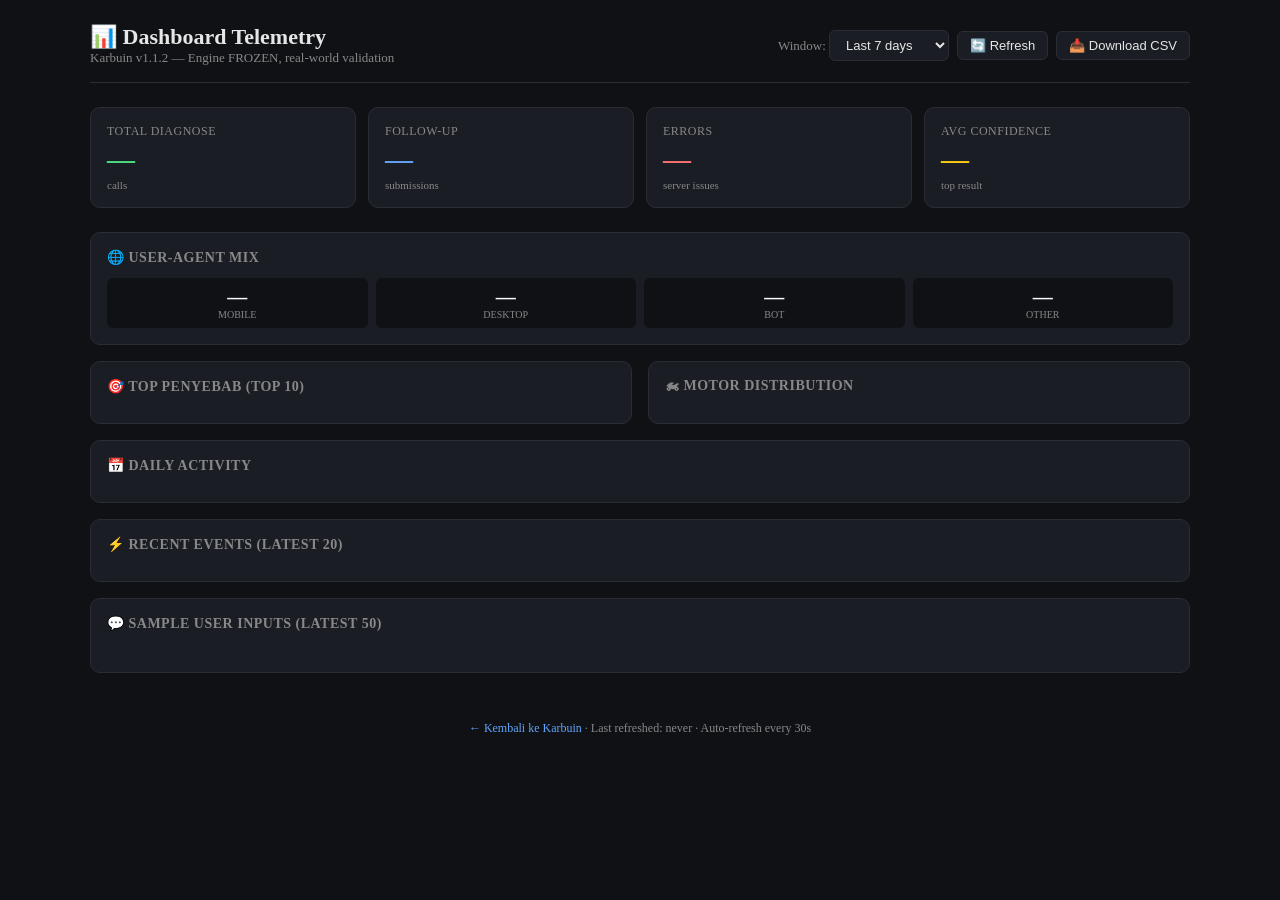
==== ui/dashboard.html @ 9f129080 "v1.1.3: Telemetry dashboard + CSV export + recent events Engine FROZEN. Only observability features." ====
<!DOCTYPE html>
<html lang="id">
<head>
  <meta charset="UTF-8">
  <meta name="viewport" content="width=device-width, initial-scale=1.0">
  <title>📊 Dashboard Telemetry — Karbuin</title>
  <link rel="stylesheet" href="/css/components.css">
  <link rel="stylesheet" href="/css/pages.css">
  <style>
    body { background: #0f1115; color: #e6e6e6; }
    .dash { max-width: 1100px; margin: 0 auto; padding: 16px; }
    .dash-header {
      display: flex; align-items: center; justify-content: space-between;
      flex-wrap: wrap; gap: 12px; margin-bottom: 24px;
      padding-bottom: 16px; border-bottom: 1px solid #2a2d35;
    }
    .dash-header h1 { margin: 0; font-size: 22px; }
    .dash-header .meta { color: #888; font-size: 13px; }
    .controls {
      display: flex; gap: 8px; align-items: center; flex-wrap: wrap;
    }
    .controls select, .controls button {
      background: #1a1d23; color: #e6e6e6; border: 1px solid #2a2d35;
      padding: 6px 12px; border-radius: 6px; font-size: 13px; cursor: pointer;
    }
    .controls button:hover { background: #2a2d35; }
    .stats-grid {
      display: grid; grid-template-columns: repeat(auto-fit, minmax(180px, 1fr));
      gap: 12px; margin-bottom: 24px;
    }
    .stat-card {
      background: #1a1d23; border: 1px solid #2a2d35; border-radius: 10px;
      padding: 16px;
    }
    .stat-card .label { color: #888; font-size: 12px; text-transform: uppercase; letter-spacing: 0.5px; }
    .stat-card .value { font-size: 28px; font-weight: 600; margin-top: 4px; color: #fafafa; }
    .stat-card .delta { font-size: 11px; color: #888; margin-top: 4px; }
    .stat-card.diagnose .value { color: #4ade80; }
    .stat-card.followup .value { color: #60a5fa; }
    .stat-card.error .value { color: #f87171; }
    .stat-card.conf .value { color: #facc15; }
    .panels {
      display: grid; grid-template-columns: 1fr 1fr; gap: 16px;
    }
    @media (max-width: 768px) {
      .panels { grid-template-columns: 1fr; }
    }
    .panel {
      background: #1a1d23; border: 1px solid #2a2d35; border-radius: 10px;
      padding: 16px;
    }
    .panel h3 { margin: 0 0 12px 0; font-size: 14px; color: #888; text-transform: uppercase; letter-spacing: 0.5px; }
    .bar-row { display: flex; align-items: center; gap: 8px; padding: 6px 0; font-size: 13px; }
    .bar-row .name { flex: 1; color: #e6e6e6; overflow: hidden; text-overflow: ellipsis; white-space: nowrap; }
    .bar-row .count { color: #888; font-variant-numeric: tabular-nums; min-width: 32px; text-align: right; }
    .bar-row .bar { flex: 0 0 100px; height: 6px; background: #2a2d35; border-radius: 3px; overflow: hidden; }
    .bar-row .bar-fill { height: 100%; background: linear-gradient(90deg, #4ade80, #60a5fa); }
    .daily-row {
      display: grid; grid-template-columns: 100px 60px 60px 60px 1fr; gap: 8px;
      padding: 4px 0; font-size: 12px; font-variant-numeric: tabular-nums;
      align-items: center;
    }
    .daily-row.header { color: #666; text-transform: uppercase; letter-spacing: 0.5px; border-bottom: 1px solid #2a2d35; padding-bottom: 4px; }
    .daily-row .mini-bar { display: flex; gap: 1px; height: 8px; }
    .daily-row .mini-bar div { height: 100%; }
    .events-list { max-height: 400px; overflow-y: auto; }
    .event-row {
      display: grid; grid-template-columns: 60px 80px 1fr; gap: 8px;
      padding: 6px 4px; font-size: 12px; border-bottom: 1px solid #2a2d35;
    }
    .event-row:last-child { border-bottom: none; }
    .event-row .ts { color: #888; font-variant-numeric: tabular-nums; }
    .event-row .type { font-weight: 600; padding: 1px 6px; border-radius: 4px; text-align: center; font-size: 10px; text-transform: uppercase; }
    .event-row .type.diagnose { background: #14532d; color: #4ade80; }
    .event-row .type.followup { background: #1e3a8a; color: #60a5fa; }
    .event-row .type.error { background: #7f1d1d; color: #f87171; }
    .event-row .info { color: #cbd5e1; overflow: hidden; text-overflow: ellipsis; white-space: nowrap; }
    .input-samples { font-size: 12px; max-height: 300px; overflow-y: auto; }
    .input-samples li {
      padding: 4px 8px; background: #0f1115; border-left: 2px solid #4ade80;
      margin: 4px 0; color: #cbd5e1;
    }
    .empty-state { color: #666; padding: 24px; text-align: center; font-style: italic; }
    .footer-link {
      text-align: center; margin-top: 32px; padding: 16px;
      color: #888; font-size: 12px;
    }
    .footer-link a { color: #60a5fa; text-decoration: none; }
    .ua-grid {
      display: grid; grid-template-columns: repeat(auto-fit, minmax(80px, 1fr));
      gap: 8px; margin-top: 8px;
    }
    .ua-pill { padding: 8px; background: #0f1115; border-radius: 6px; text-align: center; }
    .ua-pill .num { font-size: 20px; font-weight: 600; color: #fafafa; }
    .ua-pill .lbl { font-size: 10px; color: #888; text-transform: uppercase; }
  </style>
</head>
<body>
  <div class="dash">
    <!-- Header -->
    <div class="dash-header">
      <div>
        <h1>📊 Dashboard Telemetry</h1>
        <div class="meta">Karbuin v1.1.2 — Engine FROZEN, real-world validation</div>
      </div>
      <div class="controls">
        <label class="meta">Window:
          <select id="days-select">
            <option value="1">Last 24h</option>
            <option value="7" selected>Last 7 days</option>
            <option value="30">Last 30 days</option>
          </select>
        </label>
        <button id="refresh-btn">🔄 Refresh</button>
        <a href="/api/telemetry/csv?days=7" download>
          <button>📥 Download CSV</button>
        </a>
      </div>
    </div>

    <!-- Stats grid -->
    <div class="stats-grid" id="stats-grid">
      <div class="stat-card diagnose"><div class="label">Total Diagnose</div><div class="value" id="stat-diagnose">—</div><div class="delta">calls</div></div>
      <div class="stat-card followup"><div class="label">Follow-up</div><div class="value" id="stat-followup">—</div><div class="delta">submissions</div></div>
      <div class="stat-card error"><div class="label">Errors</div><div class="value" id="stat-error">—</div><div class="delta">server issues</div></div>
      <div class="stat-card conf"><div class="label">Avg Confidence</div><div class="value" id="stat-conf">—</div><div class="delta">top result</div></div>
    </div>

    <!-- UA breakdown -->
    <div class="panel" style="margin-bottom: 16px;">
      <h3>🌐 User-Agent Mix</h3>
      <div class="ua-grid" id="ua-grid">
        <div class="ua-pill"><div class="num" id="ua-mobile">—</div><div class="lbl">Mobile</div></div>
        <div class="ua-pill"><div class="num" id="ua-desktop">—</div><div class="lbl">Desktop</div></div>
        <div class="ua-pill"><div class="num" id="ua-bot">—</div><div class="lbl">Bot</div></div>
        <div class="ua-pill"><div class="num" id="ua-other">—</div><div class="lbl">Other</div></div>
      </div>
    </div>

    <!-- Two-column panels -->
    <div class="panels">
      <!-- Top causes -->
      <div class="panel">
        <h3>🎯 Top Penyebab (Top 10)</h3>
        <div id="top-causes"></div>
      </div>

      <!-- Motor breakdown -->
      <div class="panel">
        <h3>🏍 Motor Distribution</h3>
        <div id="motors-breakdown"></div>
      </div>

      <!-- Daily breakdown -->
      <div class="panel" style="grid-column: 1 / -1;">
        <h3>📅 Daily Activity</h3>
        <div id="daily-breakdown"></div>
      </div>

      <!-- Recent events -->
      <div class="panel" style="grid-column: 1 / -1;">
        <h3>⚡ Recent Events (Latest 20)</h3>
        <div class="events-list" id="events-list"></div>
      </div>

      <!-- Input samples -->
      <div class="panel" style="grid-column: 1 / -1;">
        <h3>💬 Sample User Inputs (Latest 50)</h3>
        <ul class="input-samples" id="input-samples"></ul>
      </div>
    </div>

    <div class="footer-link">
      <a href="/">← Kembali ke Karbuin</a>
      · Last refreshed: <span id="last-refresh">never</span>
      · Auto-refresh every 30s
    </div>
  </div>

  <script>
    const $ = (id) => document.getElementById(id);

    function renderBars(items, container, maxLen = 30) {
      if (!items.length) {
        container.innerHTML = '<div class="empty-state">Belum ada data</div>';
        return;
      }
      const max = Math.max(...items.map(([, n]) => n), 1);
      container.innerHTML = items.map(([name, n]) => `
        <div class="bar-row">
          <div class="name" title="${escapeHtml(name)}">${escapeHtml(name.length > maxLen ? name.slice(0, maxLen - 1) + '…' : name)}</div>
          <div class="bar"><div class="bar-fill" style="width: ${(n / max * 100).toFixed(1)}%"></div></div>
          <div class="count">${n}</div>
        </div>
      `).join('');
    }

    function escapeHtml(s) {
      return String(s).replace(/[&<>"']/g, c => ({'&':'&amp;','<':'&lt;','>':'&gt;','"':'&quot;',"'":'&#39;'}[c]));
    }

    async function loadStats() {
      const days = $('days-select').value;
      const resp = await fetch(`/api/telemetry?days=${days}`);
      const data = await resp.json();

      // Stat cards
      $('stat-diagnose').textContent = data.totals.diagnose || 0;
      $('stat-followup').textContent = data.totals.followup || 0;
      $('stat-error').textContent = data.totals.error || 0;
      const conf = data.avg_top_confidence || 0;
      $('stat-conf').textContent = (conf * 100).toFixed(1) + '%';

      // UA breakdown
      const ua = data.ua_breakdown || {};
      $('ua-mobile').textContent = ua.mobile || 0;
      $('ua-desktop').textContent = ua.desktop || 0;
      $('ua-bot').textContent = ua.bot || 0;
      $('ua-other').textContent = ua.other || 0;

      // Top causes
      const causes = (data.top_causes_top10 || []).map(([id, n]) => [id.replace(/_/g, ' '), n]);
      renderBars(causes, $('top-causes'));

      // Motors
      const motors = (data.motors_breakdown || []).map(([id, n]) => [id.replace(/_/g, ' '), n]);
      renderBars(motors, $('motors-breakdown'));

      // Daily
      const daily = data.daily_breakdown || [];
      if (!daily.length) {
        $('daily-breakdown').innerHTML = '<div class="empty-state">Belum ada aktivitas</div>';
      } else {
        const maxDay = Math.max(...daily.map(([, d]) => (d.diagnose || 0) + (d.followup || 0)), 1);
        $('daily-breakdown').innerHTML = `
          <div class="daily-row header"><div>Tanggal</div><div>Diagnose</div><div>Followup</div><div>Error</div><div>Activity</div></div>
          ${daily.map(([date, d]) => `
            <div class="daily-row">
              <div>${date}</div>
              <div>${d.diagnose || 0}</div>
              <div>${d.followup || 0}</div>
              <div>${d.error || 0}</div>
              <div class="mini-bar">
                <div style="width:${((d.diagnose||0)/maxDay*100).toFixed(1)}%;background:#4ade80"></div>
                <div style="width:${((d.followup||0)/maxDay*100).toFixed(1)}%;background:#60a5fa"></div>
                <div style="width:${((d.error||0)/maxDay*100).toFixed(1)}%;background:#f87171"></div>
              </div>
            </div>
          `).join('')}
        `;
      }

      // Input samples
      const samples = data.input_samples || [];
      $('input-samples').innerHTML = samples.length
        ? samples.map(s => `<li>${escapeHtml(s)}</li>`).join('')
        : '<div class="empty-state">Belum ada input</div>';

      $('last-refresh').textContent = new Date().toLocaleTimeString('id-ID');
    }

    async function loadEvents() {
      const resp = await fetch('/api/telemetry/recent?limit=20');
      const events = await resp.json();
      const list = $('events-list');
      if (!events.length) {
        list.innerHTML = '<div class="empty-state">Belum ada event</div>';
        return;
      }
      list.innerHTML = events.map(ev => {
        const ts = (ev.ts || '').substring(11, 19);
        const type = ev.event || 'unknown';
        const info = type === 'diagnose'
          ? `${ev.motor_id || 'no-motor'} → ${ev.top_cause_id || 'no-cause'} (${((ev.top_confidence||0)*100).toFixed(0)}%)`
          : type === 'followup'
          ? `${ev.motor_id || 'no-motor'} | ${ev.top_cause_id || 'no-cause'}`
          : ev.error || 'unknown error';
        const input = (ev.user_input || '').substring(0, 40);
        return `
          <div class="event-row">
            <div class="ts">${ts}</div>
            <div class="type ${type}">${type}</div>
            <div class="info" title="${escapeHtml(ev.user_input || '')}">
              ${escapeHtml(info)} <span style="color:#666">${escapeHtml(input ? '— ' + input : '')}</span>
            </div>
          </div>
        `;
      }).join('');
    }

    function refresh() {
      loadStats().catch(e => console.error('stats failed:', e));
      loadEvents().catch(e => console.error('events failed:', e));
    }

    $('refresh-btn').addEventListener('click', refresh);
    $('days-select').addEventListener('change', refresh);
    refresh();
    setInterval(refresh, 30000);  // 30s auto-refresh
  </script>
</body>
</html>
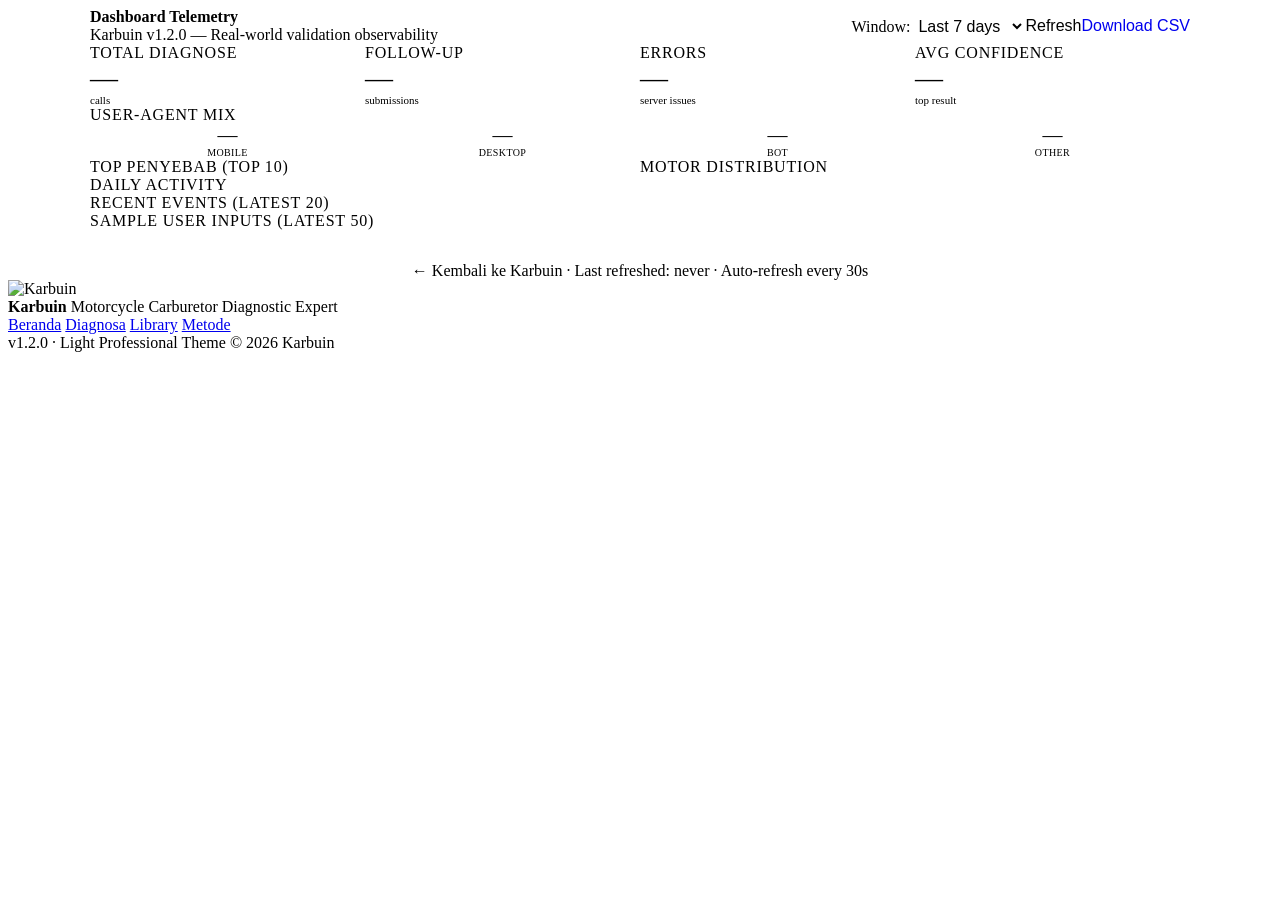
==== commit e4c35dfc: "v1.1.4: Karbuin rebrand — new K+R monogram + monochrome charcoal theme Brand alignment per design sp" ====
--- a/ui/dashboard.html
+++ b/ui/dashboard.html
@@ -3,105 +3,109 @@
 <head>
   <meta charset="UTF-8">
   <meta name="viewport" content="width=device-width, initial-scale=1.0">
-  <title>📊 Dashboard Telemetry — Karbuin</title>
+  <link rel="icon" type="image/png" sizes="16x16" href="/assets/favicon-16.png">
+  <link rel="icon" type="image/png" sizes="32x32" href="/assets/favicon-32.png">
+  <link rel="icon" type="image/png" sizes="48x48" href="/assets/favicon-48.png">
+  <link rel="icon" type="image/x-icon" href="/assets/favicon.ico">
+  <link rel="apple-touch-icon" sizes="180x180" href="/assets/apple-touch-180.png">
+  <link rel="manifest" href="/assets/manifest.json">
+  <title>Dashboard Telemetry — Karbuin</title>
+  <link rel="stylesheet" href="/css/tokens.css">
+  <link rel="stylesheet" href="/css/base.css">
   <link rel="stylesheet" href="/css/components.css">
   <link rel="stylesheet" href="/css/pages.css">
+  <link rel="stylesheet" href="/css/footer.css">
   <style>
-    body { background: #0f1115; color: #e6e6e6; }
-    .dash { max-width: 1100px; margin: 0 auto; padding: 16px; }
+    body { background: var(--bg-primary); color: var(--text-primary); }
+    .dash { max-width: 1100px; margin: 0 auto; padding: var(--sp-4); }
     .dash-header {
       display: flex; align-items: center; justify-content: space-between;
-      flex-wrap: wrap; gap: 12px; margin-bottom: 24px;
-      padding-bottom: 16px; border-bottom: 1px solid #2a2d35;
-    }
-    .dash-header h1 { margin: 0; font-size: 22px; }
-    .dash-header .meta { color: #888; font-size: 13px; }
-    .controls {
-      display: flex; gap: 8px; align-items: center; flex-wrap: wrap;
-    }
+      flex-wrap: wrap; gap: var(--sp-3); margin-bottom: var(--sp-5);
+      padding-bottom: var(--sp-4); border-bottom: 1px solid var(--border);
+    }
+    .dash-header h1 { margin: 0; font-size: var(--fs-h3); color: var(--text-primary); }
+    .dash-header .meta { color: var(--text-secondary); font-size: var(--fs-caption); }
+    .controls { display: flex; gap: var(--sp-2); align-items: center; flex-wrap: wrap; }
     .controls select, .controls button {
-      background: #1a1d23; color: #e6e6e6; border: 1px solid #2a2d35;
-      padding: 6px 12px; border-radius: 6px; font-size: 13px; cursor: pointer;
-    }
-    .controls button:hover { background: #2a2d35; }
+      background: var(--bg-card); color: var(--text-primary); border: 1px solid var(--border);
+      padding: var(--sp-2) var(--sp-3); border-radius: var(--r-md); font-size: var(--fs-caption); cursor: pointer;
+      font-weight: var(--fw-medium);
+    }
+    .controls button:hover { background: var(--bg-secondary); border-color: var(--border-strong); }
     .stats-grid {
       display: grid; grid-template-columns: repeat(auto-fit, minmax(180px, 1fr));
-      gap: 12px; margin-bottom: 24px;
+      gap: var(--sp-3); margin-bottom: var(--sp-5);
     }
     .stat-card {
-      background: #1a1d23; border: 1px solid #2a2d35; border-radius: 10px;
-      padding: 16px;
-    }
-    .stat-card .label { color: #888; font-size: 12px; text-transform: uppercase; letter-spacing: 0.5px; }
-    .stat-card .value { font-size: 28px; font-weight: 600; margin-top: 4px; color: #fafafa; }
-    .stat-card .delta { font-size: 11px; color: #888; margin-top: 4px; }
-    .stat-card.diagnose .value { color: #4ade80; }
-    .stat-card.followup .value { color: #60a5fa; }
-    .stat-card.error .value { color: #f87171; }
-    .stat-card.conf .value { color: #facc15; }
-    .panels {
-      display: grid; grid-template-columns: 1fr 1fr; gap: 16px;
-    }
-    @media (max-width: 768px) {
-      .panels { grid-template-columns: 1fr; }
-    }
+      background: var(--bg-card); border: 1px solid var(--border); border-radius: var(--r-md);
+      padding: var(--sp-4); box-shadow: var(--sh-card);
+    }
+    .stat-card .label { color: var(--text-secondary); font-size: var(--fs-small); text-transform: uppercase; letter-spacing: 0.05em; font-weight: var(--fw-semibold); }
+    .stat-card .value { font-size: 28px; font-weight: var(--fw-bold); margin-top: var(--sp-1); color: var(--text-primary); }
+    .stat-card .delta { font-size: 11px; color: var(--text-tertiary); margin-top: var(--sp-1); }
+    .stat-card.diagnose .value { color: var(--success); }
+    .stat-card.followup .value { color: var(--info); }
+    .stat-card.error .value { color: var(--danger); }
+    .stat-card.conf .value { color: var(--warning); }
+    .panels { display: grid; grid-template-columns: 1fr 1fr; gap: var(--sp-4); }
+    @media (max-width: 768px) { .panels { grid-template-columns: 1fr; } }
     .panel {
-      background: #1a1d23; border: 1px solid #2a2d35; border-radius: 10px;
-      padding: 16px;
-    }
-    .panel h3 { margin: 0 0 12px 0; font-size: 14px; color: #888; text-transform: uppercase; letter-spacing: 0.5px; }
-    .bar-row { display: flex; align-items: center; gap: 8px; padding: 6px 0; font-size: 13px; }
-    .bar-row .name { flex: 1; color: #e6e6e6; overflow: hidden; text-overflow: ellipsis; white-space: nowrap; }
-    .bar-row .count { color: #888; font-variant-numeric: tabular-nums; min-width: 32px; text-align: right; }
-    .bar-row .bar { flex: 0 0 100px; height: 6px; background: #2a2d35; border-radius: 3px; overflow: hidden; }
-    .bar-row .bar-fill { height: 100%; background: linear-gradient(90deg, #4ade80, #60a5fa); }
+      background: var(--bg-card); border: 1px solid var(--border); border-radius: var(--r-md);
+      padding: var(--sp-4); box-shadow: var(--sh-card);
+    }
+    .panel h3 { margin: 0 0 var(--sp-3) 0; font-size: var(--fs-caption); color: var(--text-secondary); text-transform: uppercase; letter-spacing: 0.05em; font-weight: var(--fw-semibold); }
+    .bar-row { display: flex; align-items: center; gap: var(--sp-2); padding: 6px 0; font-size: var(--fs-caption); }
+    .bar-row .name { flex: 1; color: var(--text-primary); overflow: hidden; text-overflow: ellipsis; white-space: nowrap; }
+    .bar-row .count { color: var(--text-secondary); font-variant-numeric: tabular-nums; min-width: 32px; text-align: right; font-weight: var(--fw-semibold); }
+    .bar-row .bar { flex: 0 0 100px; height: 6px; background: var(--bg-secondary); border-radius: var(--r-sm); overflow: hidden; }
+    .bar-row .bar-fill { height: 100%; background: linear-gradient(90deg, var(--primary) 0%, var(--accent) 100%); border-radius: var(--r-sm); }
     .daily-row {
-      display: grid; grid-template-columns: 100px 60px 60px 60px 1fr; gap: 8px;
-      padding: 4px 0; font-size: 12px; font-variant-numeric: tabular-nums;
+      display: grid; grid-template-columns: 100px 60px 60px 60px 1fr; gap: var(--sp-2);
+      padding: var(--sp-1) 0; font-size: var(--fs-small); font-variant-numeric: tabular-nums;
       align-items: center;
     }
-    .daily-row.header { color: #666; text-transform: uppercase; letter-spacing: 0.5px; border-bottom: 1px solid #2a2d35; padding-bottom: 4px; }
-    .daily-row .mini-bar { display: flex; gap: 1px; height: 8px; }
+    .daily-row.header { color: var(--text-secondary); text-transform: uppercase; letter-spacing: 0.04em; border-bottom: 1px solid var(--border); padding-bottom: var(--sp-1); font-weight: var(--fw-semibold); font-size: 11px; }
+    .daily-row .mini-bar { display: flex; gap: 1px; height: 8px; border-radius: var(--r-sm); overflow: hidden; }
     .daily-row .mini-bar div { height: 100%; }
     .events-list { max-height: 400px; overflow-y: auto; }
     .event-row {
-      display: grid; grid-template-columns: 60px 80px 1fr; gap: 8px;
-      padding: 6px 4px; font-size: 12px; border-bottom: 1px solid #2a2d35;
+      display: grid; grid-template-columns: 60px 80px 1fr; gap: var(--sp-2);
+      padding: var(--sp-2) var(--sp-1); font-size: var(--fs-small); border-bottom: 1px solid var(--border-soft);
     }
     .event-row:last-child { border-bottom: none; }
-    .event-row .ts { color: #888; font-variant-numeric: tabular-nums; }
-    .event-row .type { font-weight: 600; padding: 1px 6px; border-radius: 4px; text-align: center; font-size: 10px; text-transform: uppercase; }
-    .event-row .type.diagnose { background: #14532d; color: #4ade80; }
-    .event-row .type.followup { background: #1e3a8a; color: #60a5fa; }
-    .event-row .type.error { background: #7f1d1d; color: #f87171; }
-    .event-row .info { color: #cbd5e1; overflow: hidden; text-overflow: ellipsis; white-space: nowrap; }
-    .input-samples { font-size: 12px; max-height: 300px; overflow-y: auto; }
+    .event-row .ts { color: var(--text-secondary); font-variant-numeric: tabular-nums; font-weight: var(--fw-medium); }
+    .event-row .type { font-weight: var(--fw-semibold); padding: 2px 8px; border-radius: var(--r-full); text-align: center; font-size: 10px; text-transform: uppercase; letter-spacing: 0.04em; }
+    .event-row .type.diagnose { background: var(--success-soft); color: var(--success); }
+    .event-row .type.followup { background: var(--info-soft); color: var(--info); }
+    .event-row .type.error { background: var(--danger-soft); color: var(--danger); }
+    .event-row .info { color: var(--text-primary); overflow: hidden; text-overflow: ellipsis; white-space: nowrap; }
+    .input-samples { font-size: var(--fs-small); max-height: 300px; overflow-y: auto; }
     .input-samples li {
-      padding: 4px 8px; background: #0f1115; border-left: 2px solid #4ade80;
-      margin: 4px 0; color: #cbd5e1;
-    }
-    .empty-state { color: #666; padding: 24px; text-align: center; font-style: italic; }
+      padding: var(--sp-2) var(--sp-3); background: var(--bg-secondary); border-left: 2px solid var(--primary);
+      margin: var(--sp-1) 0; color: var(--text-primary); border-radius: 0 var(--r-sm) var(--r-sm) 0;
+    }
+    .empty-state { color: var(--text-tertiary); padding: var(--sp-5); text-align: center; font-style: italic; }
     .footer-link {
-      text-align: center; margin-top: 32px; padding: 16px;
-      color: #888; font-size: 12px;
-    }
-    .footer-link a { color: #60a5fa; text-decoration: none; }
+      text-align: center; margin-top: var(--sp-7); padding: var(--sp-4);
+      color: var(--text-secondary); font-size: var(--fs-small);
+    }
+    .footer-link a { color: var(--primary); text-decoration: none; font-weight: var(--fw-medium); }
+    .footer-link a:hover { color: var(--primary-hover); }
     .ua-grid {
       display: grid; grid-template-columns: repeat(auto-fit, minmax(80px, 1fr));
-      gap: 8px; margin-top: 8px;
-    }
-    .ua-pill { padding: 8px; background: #0f1115; border-radius: 6px; text-align: center; }
-    .ua-pill .num { font-size: 20px; font-weight: 600; color: #fafafa; }
-    .ua-pill .lbl { font-size: 10px; color: #888; text-transform: uppercase; }
+      gap: var(--sp-2); margin-top: var(--sp-2);
+    }
+    .ua-pill { padding: var(--sp-2); background: var(--bg-secondary); border: 1px solid var(--border); border-radius: var(--r-md); text-align: center; }
+    .ua-pill .num { font-size: 20px; font-weight: var(--fw-bold); color: var(--text-primary); }
+    .ua-pill .lbl { font-size: 10px; color: var(--text-secondary); text-transform: uppercase; letter-spacing: 0.04em; font-weight: var(--fw-semibold); }
   </style>
 </head>
 <body>
   <div class="dash">
-    <!-- Header -->
     <div class="dash-header">
       <div>
-        <h1>📊 Dashboard Telemetry</h1>
-        <div class="meta">Karbuin v1.1.2 — Engine FROZEN, real-world validation</div>
+        <h1>Dashboard Telemetry</h1>
+        <div class="meta">Karbuin v1.2.0 — Real-world validation observability</div>
       </div>
       <div class="controls">
         <label class="meta">Window:
@@ -111,14 +115,13 @@
             <option value="30">Last 30 days</option>
           </select>
         </label>
-        <button id="refresh-btn">🔄 Refresh</button>
+        <button id="refresh-btn">Refresh</button>
         <a href="/api/telemetry/csv?days=7" download>
-          <button>📥 Download CSV</button>
+          <button>Download CSV</button>
         </a>
       </div>
     </div>
 
-    <!-- Stats grid -->
     <div class="stats-grid" id="stats-grid">
       <div class="stat-card diagnose"><div class="label">Total Diagnose</div><div class="value" id="stat-diagnose">—</div><div class="delta">calls</div></div>
       <div class="stat-card followup"><div class="label">Follow-up</div><div class="value" id="stat-followup">—</div><div class="delta">submissions</div></div>
@@ -126,9 +129,8 @@
       <div class="stat-card conf"><div class="label">Avg Confidence</div><div class="value" id="stat-conf">—</div><div class="delta">top result</div></div>
     </div>
 
-    <!-- UA breakdown -->
-    <div class="panel" style="margin-bottom: 16px;">
-      <h3>🌐 User-Agent Mix</h3>
+    <div class="panel" style="margin-bottom: var(--sp-4);">
+      <h3>User-Agent Mix</h3>
       <div class="ua-grid" id="ua-grid">
         <div class="ua-pill"><div class="num" id="ua-mobile">—</div><div class="lbl">Mobile</div></div>
         <div class="ua-pill"><div class="num" id="ua-desktop">—</div><div class="lbl">Desktop</div></div>
@@ -137,35 +139,25 @@
       </div>
     </div>
 
-    <!-- Two-column panels -->
     <div class="panels">
-      <!-- Top causes -->
       <div class="panel">
-        <h3>🎯 Top Penyebab (Top 10)</h3>
+        <h3>Top Penyebab (Top 10)</h3>
         <div id="top-causes"></div>
       </div>
-
-      <!-- Motor breakdown -->
       <div class="panel">
-        <h3>🏍 Motor Distribution</h3>
+        <h3>Motor Distribution</h3>
         <div id="motors-breakdown"></div>
       </div>
-
-      <!-- Daily breakdown -->
       <div class="panel" style="grid-column: 1 / -1;">
-        <h3>📅 Daily Activity</h3>
+        <h3>Daily Activity</h3>
         <div id="daily-breakdown"></div>
       </div>
-
-      <!-- Recent events -->
       <div class="panel" style="grid-column: 1 / -1;">
-        <h3>⚡ Recent Events (Latest 20)</h3>
+        <h3>Recent Events (Latest 20)</h3>
         <div class="events-list" id="events-list"></div>
       </div>
-
-      <!-- Input samples -->
       <div class="panel" style="grid-column: 1 / -1;">
-        <h3>💬 Sample User Inputs (Latest 50)</h3>
+        <h3>Sample User Inputs (Latest 50)</h3>
         <ul class="input-samples" id="input-samples"></ul>
       </div>
     </div>
@@ -204,29 +196,24 @@
       const resp = await fetch(`/api/telemetry?days=${days}`);
       const data = await resp.json();
 
-      // Stat cards
       $('stat-diagnose').textContent = data.totals.diagnose || 0;
       $('stat-followup').textContent = data.totals.followup || 0;
       $('stat-error').textContent = data.totals.error || 0;
       const conf = data.avg_top_confidence || 0;
       $('stat-conf').textContent = (conf * 100).toFixed(1) + '%';
 
-      // UA breakdown
       const ua = data.ua_breakdown || {};
       $('ua-mobile').textContent = ua.mobile || 0;
       $('ua-desktop').textContent = ua.desktop || 0;
       $('ua-bot').textContent = ua.bot || 0;
       $('ua-other').textContent = ua.other || 0;
 
-      // Top causes
       const causes = (data.top_causes_top10 || []).map(([id, n]) => [id.replace(/_/g, ' '), n]);
       renderBars(causes, $('top-causes'));
 
-      // Motors
       const motors = (data.motors_breakdown || []).map(([id, n]) => [id.replace(/_/g, ' '), n]);
       renderBars(motors, $('motors-breakdown'));
 
-      // Daily
       const daily = data.daily_breakdown || [];
       if (!daily.length) {
         $('daily-breakdown').innerHTML = '<div class="empty-state">Belum ada aktivitas</div>';
@@ -241,16 +228,15 @@
               <div>${d.followup || 0}</div>
               <div>${d.error || 0}</div>
               <div class="mini-bar">
-                <div style="width:${((d.diagnose||0)/maxDay*100).toFixed(1)}%;background:#4ade80"></div>
-                <div style="width:${((d.followup||0)/maxDay*100).toFixed(1)}%;background:#60a5fa"></div>
-                <div style="width:${((d.error||0)/maxDay*100).toFixed(1)}%;background:#f87171"></div>
+                <div style="width:${((d.diagnose||0)/maxDay*100).toFixed(1)}%;background:#16A34A"></div>
+                <div style="width:${((d.followup||0)/maxDay*100).toFixed(1)}%;background:#2563EB"></div>
+                <div style="width:${((d.error||0)/maxDay*100).toFixed(1)}%;background:#EF4444"></div>
               </div>
             </div>
           `).join('')}
         `;
       }
 
-      // Input samples
       const samples = data.input_samples || [];
       $('input-samples').innerHTML = samples.length
         ? samples.map(s => `<li>${escapeHtml(s)}</li>`).join('')
@@ -281,7 +267,7 @@
             <div class="ts">${ts}</div>
             <div class="type ${type}">${type}</div>
             <div class="info" title="${escapeHtml(ev.user_input || '')}">
-              ${escapeHtml(info)} <span style="color:#666">${escapeHtml(input ? '— ' + input : '')}</span>
+              ${escapeHtml(info)} <span style="color:var(--text-tertiary)">${escapeHtml(input ? '— ' + input : '')}</span>
             </div>
           </div>
         `;
@@ -296,7 +282,28 @@
     $('refresh-btn').addEventListener('click', refresh);
     $('days-select').addEventListener('change', refresh);
     refresh();
-    setInterval(refresh, 30000);  // 30s auto-refresh
+    setInterval(refresh, 30000);
   </script>
+  <footer class="site-footer">
+    <div class="footer-inner">
+      <div class="footer-brand">
+        <img src="/assets/logo-mark-256.png" alt="Karbuin" width="32" height="32">
+        <div>
+          <strong>Karbuin</strong>
+          <span class="footer-tagline">Motorcycle Carburetor Diagnostic Expert</span>
+        </div>
+      </div>
+      <nav class="footer-nav">
+        <a href="/">Beranda</a>
+        <a href="/diagnose">Diagnosa</a>
+        <a href="/library">Library</a>
+        <a href="/method">Metode</a>
+      </nav>
+      <div class="footer-meta">
+        <span>v1.2.0 · Light Professional Theme</span>
+        <span>© 2026 Karbuin</span>
+      </div>
+    </div>
+  </footer>
 </body>
-</html>+</html>
